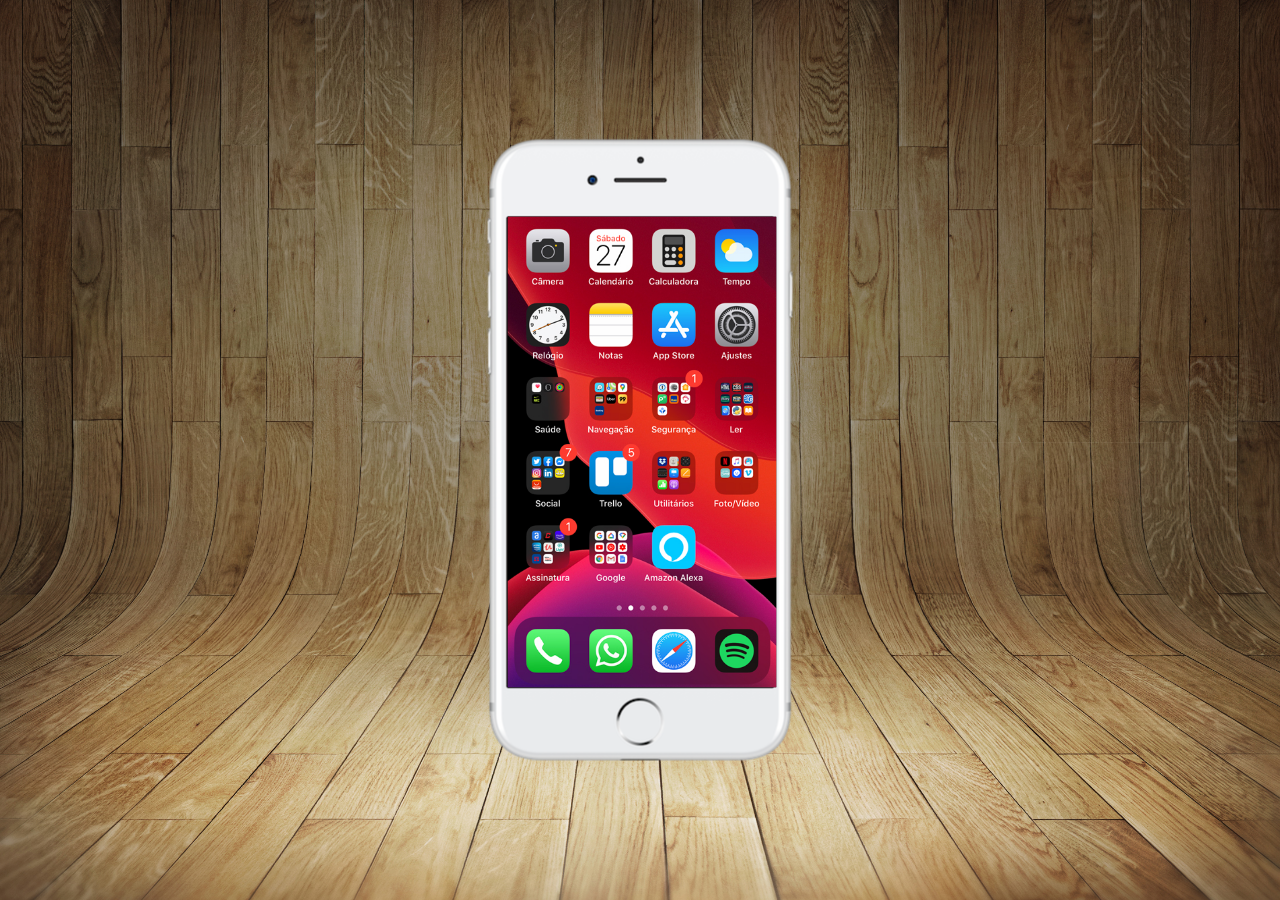
==== index.html @ 820252a2 "tela home" ====
<!DOCTYPE html>
<html lang="pt-br">
<head>
    <meta charset="UTF-8">
    <meta name="viewport" content="width=device-width, initial-scale=1.0">
    <link rel="shortcut icon" href="icone.ico" type="image/x-icon">
    <title>projeto Rede Sociais</title>
    <link rel="stylesheet" href="estilos/style.css">
</head>
<body>
   <main>
    <section id="telefone">
<iframe src="home.html" name="tela" id="tela" frameborder="0"></iframe>
    </section>
     <section id="rede-sociais">

     </section>
   </main>
</body>
</html>
---- estilos/style.css ----
@charset "UTF-8";

* {
  margin: 0px;
  padding: 0px;
  font-family: Arial, Helvetica, sans-serif;
}

html,
body {
  height: 100vh;
  width: 100vw;
  background-color: black;
}

body{
    background: url("../imagens/fundo-madeira.jpg") no-repeat top center;
    background-size: cover;
    background-attachment: fixed;
}

main {
  position: relative;
  height: 100vh;
 
}

section#telefone {
  position: absolute;
  top: 50%;
  left: 50%;
  transform: translate(-50%, -50%);
  
  height: 627px;
  width: 311px;

  background:  url("../imagens/frame-iphone.png") no-repeat;
}

iframe#tela{
    position:relative;
    top: 80px;
    left: 23px;
    width: 269px;
    height: 471px;
}
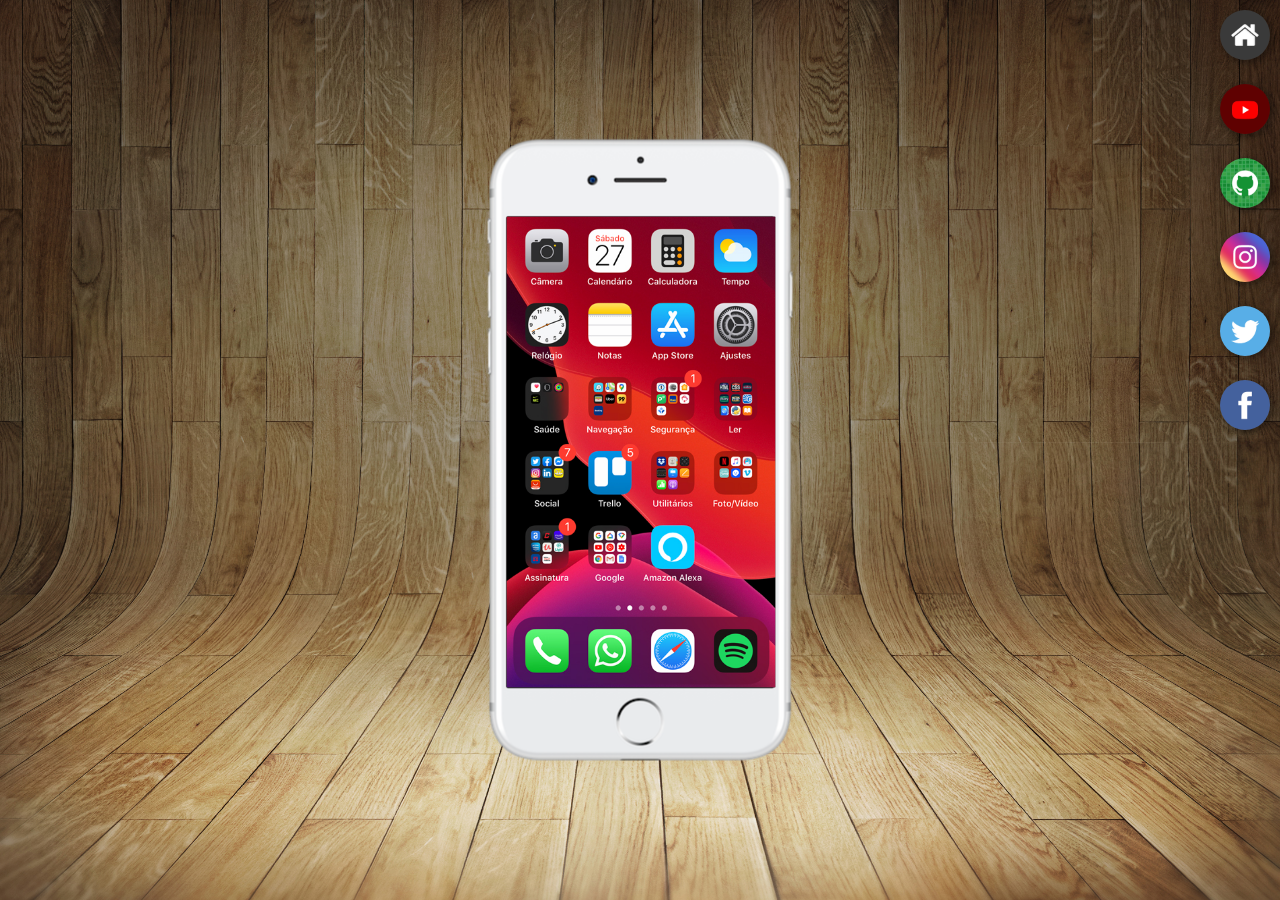
==== commit d40cd739: "criei os botoes laterais" ====
--- a/index.html
+++ b/index.html
@@ -1,20 +1,39 @@
-<!DOCTYPE html>
+<!doctype html>
 <html lang="pt-br">
-<head>
-    <meta charset="UTF-8">
-    <meta name="viewport" content="width=device-width, initial-scale=1.0">
-    <link rel="shortcut icon" href="icone.ico" type="image/x-icon">
+  <head>
+    <meta charset="UTF-8" />
+    <meta name="viewport" content="width=device-width, initial-scale=1.0" />
+    <link rel="shortcut icon" href="icone.ico" type="image/x-icon" />
     <title>projeto Rede Sociais</title>
-    <link rel="stylesheet" href="estilos/style.css">
-</head>
-<body>
-   <main>
-    <section id="telefone">
-<iframe src="home.html" name="tela" id="tela" frameborder="0"></iframe>
-    </section>
-     <section id="rede-sociais">
-
-     </section>
-   </main>
-</body>
-</html>+    <link rel="stylesheet" href="estilos/style.css" />
+  </head>
+  <body>
+    <main>
+      <section id="telefone">
+        <iframe src="home.html" name="tela" id="tela" frameborder="0">
+          Seu navegador não suporta iframes.
+        </iframe>
+      </section>
+      <section id="rede-sociais">
+        <a href="" target="tela"
+          ><img src="imagens/logo-home.jpg" alt="Home"
+        /></a><br>
+        <a href="" target="tela"
+          ><img src="imagens/logo-youtube.jpg" alt="YouTube"
+        /></a><br>
+        <a href="" target="tela"
+          ><img src="imagens/logo-github.jpg" alt="GitHub"
+        /></a><br>
+        <a href="" target="tela"
+          ><img src="imagens/logo-instagram.jpg" alt="Instagram"
+        /></a><br>
+        <a href="" target="tela"
+          ><img src="imagens/logo-twitter.jpg" alt="Twitter"
+        /></a><br>
+        <a href="" target="tela"
+          ><img src="imagens/logo-facebook.jpg" alt="Facebook"
+        /></a>
+      </section>
+    </main>
+  </body>
+</html>
--- a/estilos/style.css
+++ b/estilos/style.css
@@ -13,16 +13,15 @@
   background-color: black;
 }
 
-body{
-    background: url("../imagens/fundo-madeira.jpg") no-repeat top center;
-    background-size: cover;
-    background-attachment: fixed;
+body {
+  background: url("../imagens/fundo-madeira.jpg") no-repeat top center;
+  background-size: cover;
+  background-attachment: fixed;
 }
 
 main {
   position: relative;
   height: 100vh;
- 
 }
 
 section#telefone {
@@ -30,17 +29,37 @@
   top: 50%;
   left: 50%;
   transform: translate(-50%, -50%);
-  
+
   height: 627px;
   width: 311px;
 
-  background:  url("../imagens/frame-iphone.png") no-repeat;
+  background: url("../imagens/frame-iphone.png") no-repeat;
 }
 
-iframe#tela{
-    position:relative;
-    top: 80px;
-    left: 23px;
-    width: 269px;
-    height: 471px;
-}+iframe#tela {
+  position: relative;
+  top: 80px;
+  left: 22px;
+  width: 269px;
+  height: 471px;
+}
+
+section#rede-sociais {
+    text-align: right;
+}
+
+section#rede-sociais img {
+  width: 50px;
+  margin: 10px;
+  border-radius: 50%;
+  box-shadow: 2px 2px 5px 2px rgba(0, 0, 0, 0.301);
+  box-sizing: border-box;
+}
+
+section#rede-sociais img:hover {
+  border: 2px solid rgba(255, 255, 255, 0.637);
+  transition: translate(-3px, -3px);
+  box-shadow: 5px 5px 10px rgba(0, 0, 0, 0.596);
+  transition: transform 0.3s, border 1s;
+}
+
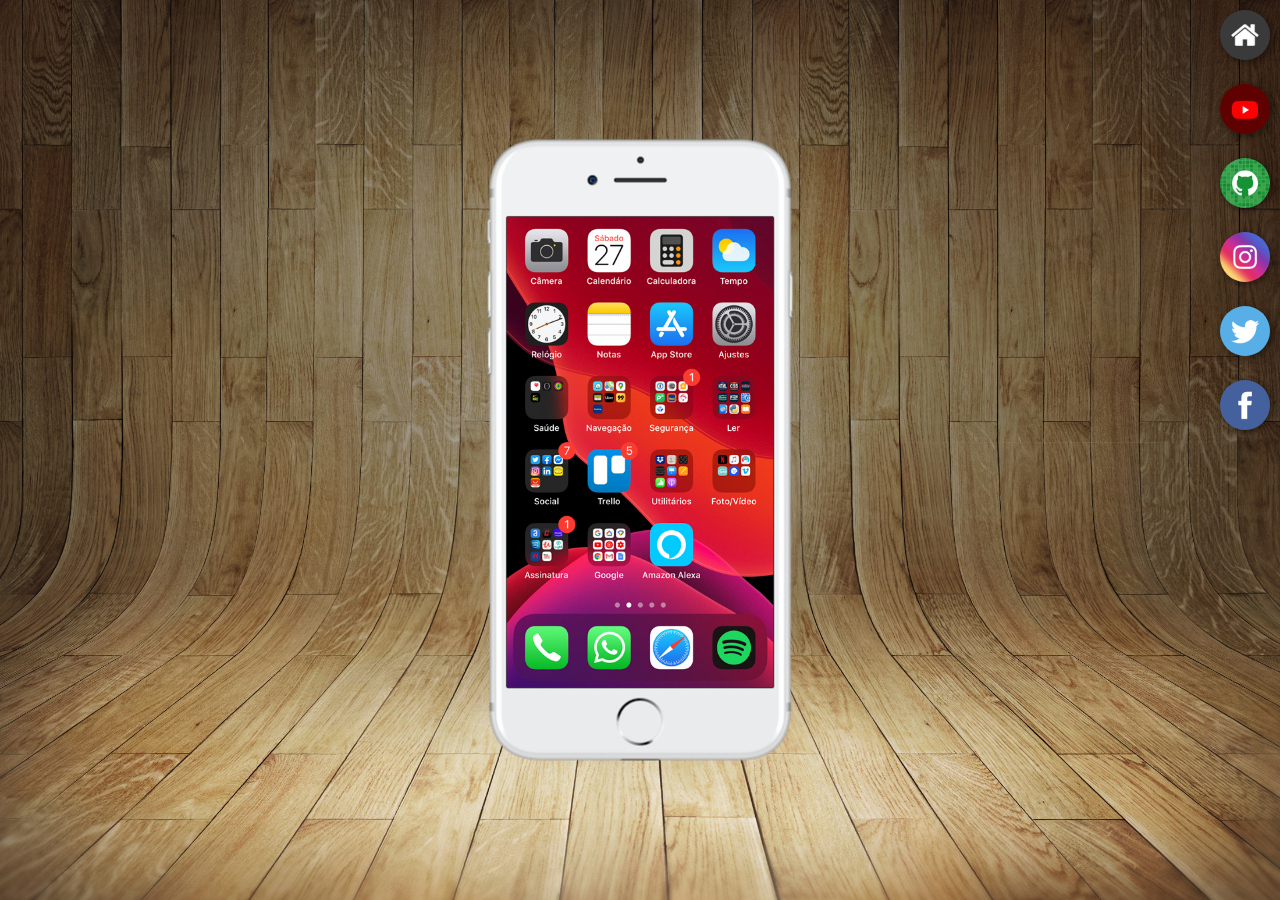
==== commit 3ba61b4c: "projeto rede sociais" ====
--- a/index.html
+++ b/index.html
@@ -15,22 +15,22 @@
         </iframe>
       </section>
       <section id="rede-sociais">
-        <a href="" target="tela"
+        <a href="home.html" target="tela"
           ><img src="imagens/logo-home.jpg" alt="Home"
         /></a><br>
-        <a href="" target="tela"
+        <a href="youtube.html" target="tela"
           ><img src="imagens/logo-youtube.jpg" alt="YouTube"
         /></a><br>
-        <a href="" target="tela"
+        <a href="github.html" target="tela"
           ><img src="imagens/logo-github.jpg" alt="GitHub"
         /></a><br>
-        <a href="" target="tela"
+        <a href="instagram.html" target="tela"
           ><img src="imagens/logo-instagram.jpg" alt="Instagram"
         /></a><br>
-        <a href="" target="tela"
+        <a href="twitter.html" target="tela"
           ><img src="imagens/logo-twitter.jpg" alt="Twitter"
         /></a><br>
-        <a href="" target="tela"
+        <a href="facebook.html" target="tela"
           ><img src="imagens/logo-facebook.jpg" alt="Facebook"
         /></a>
       </section>
--- a/estilos/style.css
+++ b/estilos/style.css
@@ -40,7 +40,7 @@
   position: relative;
   top: 80px;
   left: 22px;
-  width: 269px;
+  width: 267px;
   height: 471px;
 }
 
